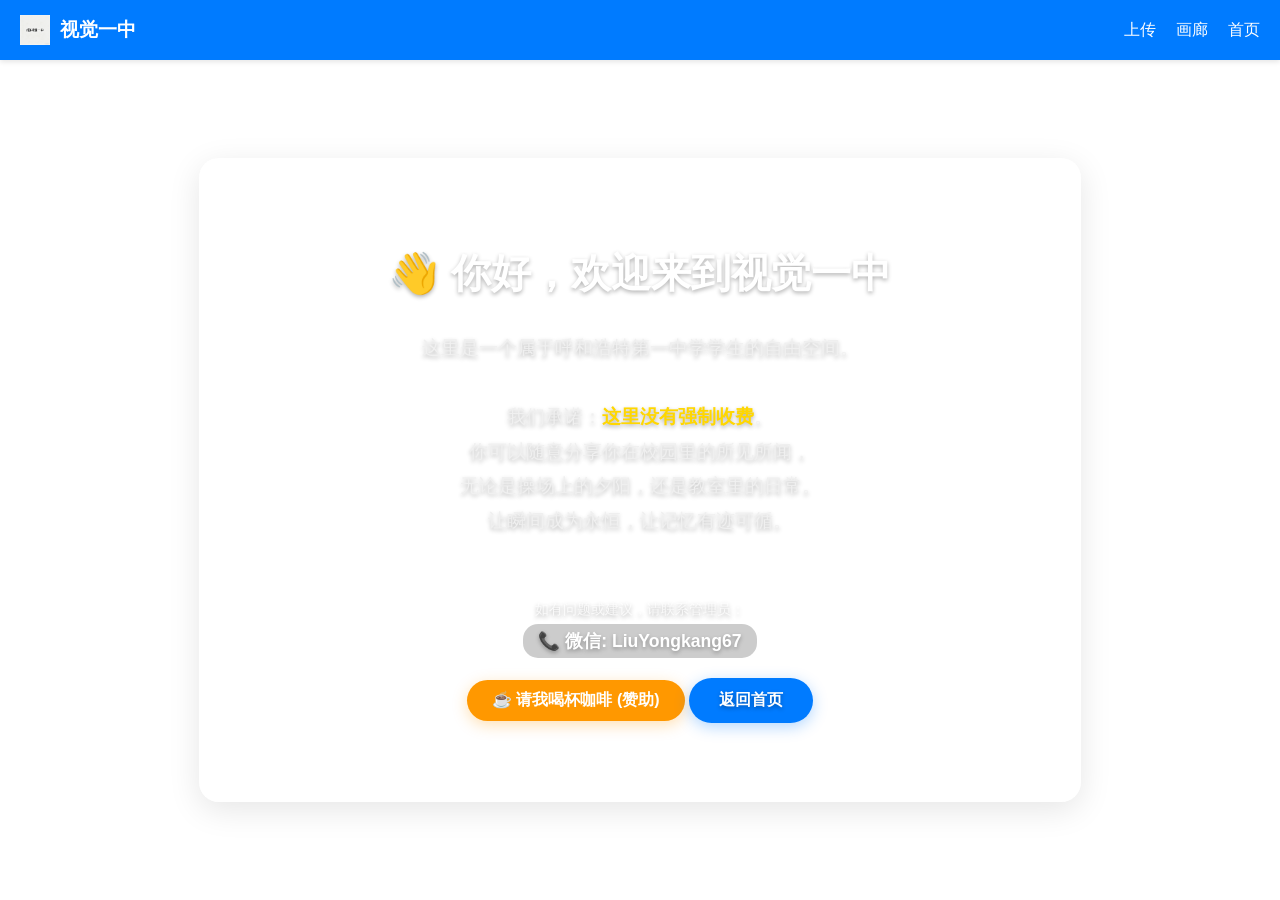
==== about.html @ a80841b8 "增加了赞助窗口" ====
<!DOCTYPE html>
<html lang="zh-CN">

<head>
    <meta charset="UTF-8">
    <meta name="viewport" content="width=device-width, initial-scale=1.0">
    <title>视觉一中—关于</title>
    <!-- 引入外部 CSS (复用 show.css 的基础样式) -->
    <link rel="stylesheet" href="./css/show.css">

    <style>
        /* 针对 About 页面的特定样式 */
        body {
            /* 设置指定背景图 */
            background-image: url('./images/background2.JPG');
            background-size: cover;
            background-position: center;
            background-attachment: fixed;
            margin: 0;
            padding: 0;
            min-height: 100vh;
            display: flex;
            flex-direction: column;
        }

        .about-container {
            flex: 1;
            display: flex;
            justify-content: center;
            align-items: center;
            padding: 20px;
        }

        .about-card {
            background: rgba(255, 255, 255, 0.25);
            backdrop-filter: blur(15px);
            -webkit-backdrop-filter: blur(15px);
            border-radius: 20px;
            border: 1px solid rgba(255, 255, 255, 0.4);
            padding: 60px 40px;
            max-width: 800px;
            width: 100%;
            text-align: center;
            box-shadow: 0 8px 32px rgba(0, 0, 0, 0.1);
            color: #fff;
            text-shadow: 0 2px 4px rgba(0, 0, 0, 0.3);
        }

        .about-title {
            font-size: 2.5rem;
            margin-bottom: 30px;
            font-weight: bold;
        }

        .about-text {
            font-size: 1.2rem;
            line-height: 1.8;
            margin-bottom: 40px;
            color: #f0f0f0;
        }

        .highlight {
            color: #ffd700;
            /* 金色高亮关键信息 */
            font-weight: bold;
        }

        /* 【新增】联系方式样式 */
        .contact-section {
            margin-top: 30px;
            padding-top: 20px;
            border-top: 1px solid rgba(255, 255, 255, 0.3);
        }

        .contact-label {
            font-size: 0.9rem;
            color: rgba(255, 255, 255, 0.8);
            margin-bottom: 5px;
        }

        .wechat-id {
            font-size: 1.1rem;
            font-weight: bold;
            color: #fff;
            background: rgba(0, 0, 0, 0.2);
            padding: 5px 15px;
            border-radius: 15px;
            display: inline-block;
            cursor: pointer;
            transition: background 0.3s;
        }

        .wechat-id:hover {
            background: rgba(0, 0, 0, 0.4);
        }

        .btn-home {
            display: inline-block;
            background-color: var(--primary-color);
            color: white;
            padding: 12px 30px;
            border-radius: 30px;
            text-decoration: none;
            font-weight: bold;
            transition: all 0.3s ease;
            box-shadow: 0 4px 15px rgba(0, 123, 255, 0.3);
            margin-top: 20px;
            /* 增加一点间距 */
        }

        .btn-home:hover {
            background-color: var(--primary-hover);
            transform: translateY(-2px);
            box-shadow: 0 6px 20px rgba(0, 123, 255, 0.4);
        }
                .btn-sponsor {
            display: inline-block;
            background-color: #ff9800; /* 橙色，区别于首页按钮 */
            color: white;
            padding: 10px 25px;
            border-radius: 30px;
            border: none;
            font-size: 1rem;
            font-weight: bold;
            cursor: pointer;
            transition: all 0.3s ease;
            box-shadow: 0 4px 15px rgba(255, 152, 0, 0.3);
            margin-top: 15px;
            margin-bottom: 20px; /* 与返回首页按钮保持间距 */
        }

        .btn-sponsor:hover {
            background-color: #e68900;
            transform: translateY(-2px);
            box-shadow: 0 6px 20px rgba(255, 152, 0, 0.4);
        }

        /* 【修改】模态框样式 */
        .modal-overlay {
            display: none; /* 默认隐藏 */
            position: fixed; /* 关键：固定定位 */
            z-index: 9999; /* 提高层级，确保在所有元素之上 */
            left: 0;
            top: 0;
            width: 100%;
            height: 100%;
            overflow: auto;
            background-color: rgba(0, 0, 0, 0.6); /* 黑色半透明背景 */
            backdrop-filter: blur(5px); /* 背景模糊效果 */
            justify-content: center;
            align-items: center;
            opacity: 0;
            transition: opacity 0.3s ease;
        }

        .modal-overlay.show {
            display: flex;
            opacity: 1;
        }

        .modal-content {
            background: rgba(255, 255, 255, 0.95);
            color: #333;
            padding: 30px;
            border-radius: 15px;
            width: 90%;
            max-width: 400px;
            text-align: center;
            position: relative;
            box-shadow: 0 10px 30px rgba(0, 0, 0, 0.2);
            transform: scale(0.9);
            transition: transform 0.3s ease;
            /* 添加以下属性，防止被父级裁剪 */
            transform-origin: center center;
        }
        .qr-code-container {
            margin: 20px 0;
            padding: 10px;
            background: #fff;
            border: 1px solid #eee;
            border-radius: 10px;
            display: inline-block;
            /* 增加最大宽度限制 */
            max-width: 100%;
        }

        .qr-code-img {
            width: 100%; /* 改为 100%，自适应容器 */
            height: auto; /* 保持宽高比 */
            object-fit: contain; /* 确保图片完整显示 */
            display: block;
        }

        /* 移动端适配 */
        @media (max-width: 768px) {
            .about-card {
                padding: 40px 20px;
            }

            .about-title {
                font-size: 1.8rem;
            }

            .about-text {
                font-size: 1rem;
            }
        }
    </style>
</head>

<body>

    <!-- 统一顶部导航 -->
    <header>
        <div class="logo">
            <img src="./images/Logo.png" alt="Logo">
            <span>视觉一中</span>
        </div>
        <nav>
            <ul>
                <li><a href="./upload.html">上传</a></li>
                <li><a href="./shows.html">画廊</a></li>
                <li><a href="./index.html">首页</a></li>
            </ul>
        </nav>
    </header>

    <!-- 主内容区 -->
    <div class="about-container">
        <div class="about-card">
            <h1 class="about-title">👋 你好，欢迎来到视觉一中</h1>

            <p class="about-text">
                这里是一个属于呼和浩特第一中学学生的自由空间。<br><br>
                我们承诺：<span class="highlight">这里没有强制收费</span>。<br>
                你可以随意分享你在校园里的所见所闻，<br>
                无论是操场上的夕阳，还是教室里的日常。<br>
                让瞬间成为永恒，让记忆有迹可循。
            </p>

            <!-- 【新增】联系方式区域 -->
            <div class="contact-section">
                <div class="contact-label">如有问题或建议，请联系管理员：</div>
                <!-- 请在这里替换为你真实的微信号 -->
                <div class="wechat-id" onclick="copyWeChat()" title="点击复制微信号">
                    📞 微信: LiuYongkang67
                </div>
            </div>
            <!-- 在 .about-card 内部，btn-home 之前添加 -->
            <button class="btn-sponsor" onclick="openSponsorModal()">☕ 请我喝杯咖啡 (赞助)</button>

            <a href="./index.html" class="btn-home">返回首页</a>
        </div>
        <div id="sponsorModal" class="modal-overlay" onclick="closeSponsorModal(event)">
            <div class="modal-content" onclick="event.stopPropagation()">
                <span class="close-btn" onclick="closeSponsorModal()">&times;</span>
                <h2>感谢您的支持！</h2>
                <p>您的赞助将用于维持服务器运行及网站开发。</p>
        
                <div class="qr-code-container">
                    <img src="./images/qrcode.jpg" alt="收款码" class="qr-code-img">
                </div>
        
                <p class="scan-tip">长按识别二维码或截图保存</p>
            </div>
        </div>

    <script>
        // 【新增】点击复制微信号功能
        function copyWeChat() {
            // 请在这里替换为你真实的微信号
            const wechatId = "LiuYongkang3567";

            navigator.clipboard.writeText(wechatId).then(() => {
                alert("微信号已复制：" + wechatId);
            }).catch(err => {
                console.error('复制失败', err);
                alert("复制失败，请手动记录：" + wechatId);
            });
        }

        function openSponsorModal() {
            const modal = document.getElementById('sponsorModal');
            modal.style.display = 'flex';
            // 强制重绘以触发 transition
            setTimeout(() => {
                modal.classList.add('show');
            }, 10);
        }

        function closeSponsorModal(event) {
            // 如果传入了 event 且点击的是遮罩层本身，或者没有传入 event (点击关闭按钮)
            if (!event || event.target.id === 'sponsorModal') {
                const modal = document.getElementById('sponsorModal');
                modal.classList.remove('show');

                // 等待动画结束后隐藏 display
                setTimeout(() => {
                    modal.style.display = 'none';
                }, 300);
            }
        }
    </script>

</body>

</html>
---- css/show.css ----
/* shows.css */
:root {
    --primary-color: #007bff;
    --primary-hover: #0056b3;
    --bg-color: #f5f5f5;
    --card-bg: rgba(255, 255, 255, 0.35);
    /* 半透明白色 */
    --text-color: #333;
    --header-height: 60px;
}

body {
    font-family: 'Microsoft YaHei', sans-serif;
    background-image: url('../images/background1.JPG');
    background-size: cover;
    background-position: center;
    background-attachment: fixed;
    margin: 0;
    padding: 0;
    color: var(--text-color);
    min-height: 100vh;
    display: flex;
    flex-direction: column;
}

/* 复用 index.html 的 Header 样式 */
header {
    background-color: var(--primary-color);
    color: white;
    padding: 0 20px;
    height: var(--header-height);
    display: flex;
    align-items: center;
    justify-content: space-between;
    box-shadow: 0 2px 5px rgba(0, 0, 0, 0.1);
    position: sticky;
    top: 0;
    z-index: 1000;
}

.logo {
    font-size: 1.2rem;
    font-weight: bold;
    display: flex;
    align-items: center;
}

.logo img {
    height: 30px;
    margin-right: 10px;
}

nav ul {
    list-style: none;
    display: flex;
    gap: 20px;
    margin: 0;
    padding: 0;
}

nav a {
    color: white;
    text-decoration: none;
    font-size: 1rem;
    transition: opacity 0.3s;
    cursor: pointer;
}

nav a:hover {
    opacity: 0.8;
}

/* 主内容区域 */
.main-container {
    max-width: 1200px;
    margin: 0 auto;
    padding: 40px 20px;
    flex: 1;
    width: 100%;
}

.page-title-section {
    text-align: center;
    margin-bottom: 40px;
    /* 给标题也加一点毛玻璃背景，防止背景图太花导致文字看不清 */
    background: rgba(255, 255, 255, 0.6);
    backdrop-filter: blur(5px);
    padding: 20px;
    border-radius: 12px;
    display: inline-block;
    width: 100%;
    box-sizing: border-box;
}

.page-title {
    font-size: 2rem;
    color: #2c3e50;
    margin-bottom: 10px;
    text-shadow: 0 2px 4px rgba(255, 255, 255, 0.5);
    /* 文字阴影增强可读性 */
}

.page-subtitle {
    color: #555;
    font-size: 1rem;
}

.controls {
    margin-bottom: 30px;
    text-align: center;
}

.btn-refresh {
    background-color: var(--primary-color);
    color: white;
    border: none;
    padding: 10px 25px;
    border-radius: 6px;
    cursor: pointer;
    font-size: 1rem;
    transition: background 0.3s, transform 0.2s;
    box-shadow: 0 2px 5px rgba(0, 0, 0, 0.1);
}

.btn-refresh:hover {
    background-color: var(--primary-hover);
    transform: translateY(-2px);
}

.btn-refresh:disabled {
    background-color: #ccc;
    cursor: not-allowed;
    transform: none;
}

/* 图片网格布局 */
.gallery-grid {
    display: grid;
    grid-template-columns: repeat(auto-fill, minmax(200px, 1fr));
    gap: 20px;
    width: 100%;
}

/* 【核心修改】图片卡片样式 - 毛玻璃效果 */
.image-card {
    /* 半透明背景 */
    background: var(--card-bg);
    /* 关键：背景模糊 */
    backdrop-filter: blur(12px);
    -webkit-backdrop-filter: blur(12px);
    /* Safari 支持 */

    border-radius: 16px;
    overflow: hidden;
    /* 柔和的白色边框，增强玻璃质感 */
    border: 1px solid rgba(255, 255, 255, 0.6);
    /* 更自然的阴影 */
    box-shadow: 0 8px 32px rgba(0, 0, 0, 0.1);

    transition: all 0.3s ease;
    display: flex;
    flex-direction: column;
}

.image-card:hover {
    transform: translateY(-8px);
    /* 悬停时背景更不透明一点，突出内容 */
    background: rgba(255, 255, 255, 0.95);
    box-shadow: 0 12px 40px rgba(0, 0, 0, 0.15);
    border-color: rgba(255, 255, 255, 0.9);
}

.img-wrapper {
    width: 100%;
    padding-top: 75%;
    /* 4:3 比例 */
    position: relative;
    background-color: rgba(0, 0, 0, 0.05);
    /* 加载前的占位色 */
}

.img-wrapper img {
    position: absolute;
    top: 0;
    left: 0;
    width: 100%;
    height: 100%;
    object-fit: cover;
    cursor: zoom-in;
    transition: opacity 0.3s;
}

.file-info {
    padding: 15px;
    /* 移除之前的白色背景和边框，让它成为卡片的一部分 */
    background: transparent;
    border-top: 1px solid rgba(0, 0, 0, 0.05);
    /* 极淡的分隔线 */
}

.file-name {
    font-size: 1rem;
    font-weight: 600;
    color: #2c3e50;
    /* 深色文字 */
    margin-bottom: 5px;
    word-break: break-all;
    display: -webkit-box;
    -webkit-line-clamp: 2;
    -webkit-box-orient: vertical;
    overflow: hidden;
    text-overflow: ellipsis;
}

.file-author {
    font-size: 0.85rem;
    color: #666;
    /* 稍深一点的灰色，确保在玻璃背景上可见 */
    display: flex;
    justify-content: space-between;
    align-items: center;
}

.like-btn {
    transition: transform 0.2s ease;
    display: inline-flex;
    align-items: center;
    gap: 4px;
    cursor: pointer;
    padding: 4px 8px;
    border-radius: 20px;
    background: rgba(0, 0, 0, 0.03);
}

.like-btn:hover {
    transform: scale(1.1);
    color: #e74c3c;
    background: rgba(231, 76, 60, 0.1);
}

.like-btn:active {
    transform: scale(0.95);
}

.loading-tip {
    text-align: center;
    color: #fff;
    /* 在深色背景图上用白色文字，或者加文字阴影 */
    text-shadow: 0 2px 4px rgba(0, 0, 0, 0.5);
    margin-top: 50px;
    font-size: 1.1rem;
    background: rgba(0, 0, 0, 0.3);
    padding: 10px 20px;
    border-radius: 20px;
    display: inline-block;
    margin-left: auto;
    margin-right: auto;
    display: block;
    width: fit-content;
}

.error-tip {
    text-align: center;
    color: #fff;
    background: rgba(231, 76, 60, 0.9);
    margin-top: 20px;
    padding: 20px;
    border-radius: 8px;
    max-width: 600px;
    margin-left: auto;
    margin-right: auto;
    backdrop-filter: blur(5px);
}

/* 响应式调整 */
@media (max-width: 768px) {
    .gallery-grid {
        grid-template-columns: repeat(auto-fill, minmax(150px, 1fr));
        gap: 15px;
    }

    .page-title {
        font-size: 1.5rem;
    }

    .main-container {
        padding: 20px 10px;
    }
}

.video-cover-wrapper {
    position: relative;
    width: 100%;
    padding-top: 75%; /* 保持 4:3 比例，与图片一致 */
    background-color: #222; /* 深色背景 */
    overflow: hidden;
}

/* 确保播放图标居中 */
.video-cover-wrapper img {
    position: absolute;
    top: 50%;
    left: 50%;
    transform: translate(-50%, -50%);
    /* 移除 object-fit，因为这是绝对定位的图标 */
}

/* 确保点赞按钮在视频卡片上也能正常点击 */
.like-btn {
    z-index: 10; /* 确保在最上层 */
    position: relative;
}
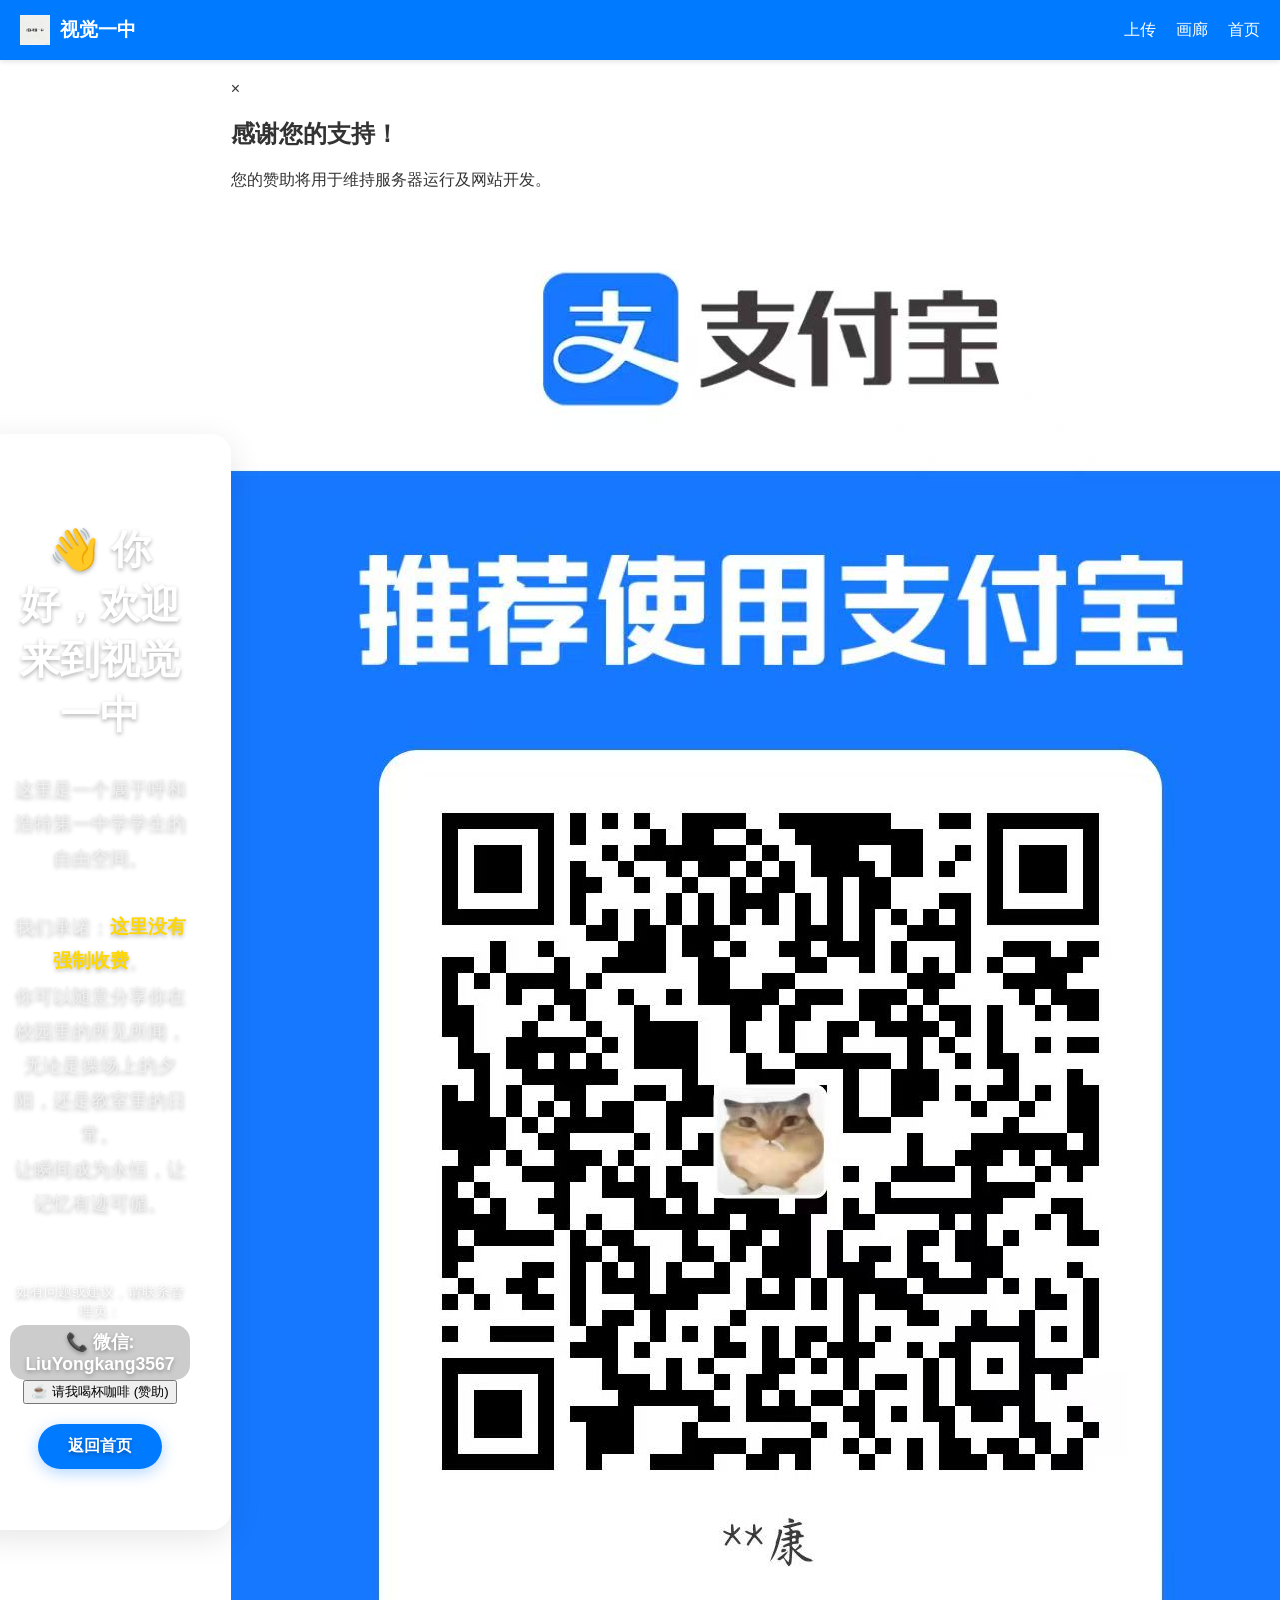
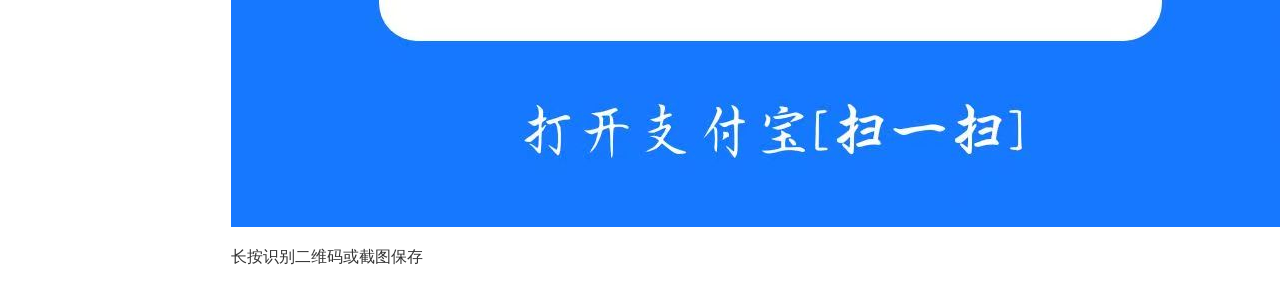
==== commit 9f307844: "增加了赞助窗口" ====
--- a/about.html
+++ b/about.html
@@ -113,7 +113,22 @@
             transform: translateY(-2px);
             box-shadow: 0 6px 20px rgba(0, 123, 255, 0.4);
         }
-                .btn-sponsor {
+
+        /* 移动端适配 */
+        @media (max-width: 768px) {
+            .about-card {
+                padding: 40px 20px;
+            }
+
+            .about-title {
+                font-size: 1.8rem;
+            }
+
+            .about-text {
+                font-size: 1rem;
+            }
+                    /* 【新增】赞助按钮样式 */
+        .btn-sponsor {
             display: inline-block;
             background-color: #ff9800; /* 橙色，区别于首页按钮 */
             color: white;
@@ -135,11 +150,11 @@
             box-shadow: 0 6px 20px rgba(255, 152, 0, 0.4);
         }
 
-        /* 【修改】模态框样式 */
+        /* 【新增】模态框样式 */
         .modal-overlay {
             display: none; /* 默认隐藏 */
-            position: fixed; /* 关键：固定定位 */
-            z-index: 9999; /* 提高层级，确保在所有元素之上 */
+            position: fixed;
+            z-index: 1000;
             left: 0;
             top: 0;
             width: 100%;
@@ -170,9 +185,32 @@
             box-shadow: 0 10px 30px rgba(0, 0, 0, 0.2);
             transform: scale(0.9);
             transition: transform 0.3s ease;
-            /* 添加以下属性，防止被父级裁剪 */
-            transform-origin: center center;
-        }
+        }
+
+        .modal-overlay.show .modal-content {
+            transform: scale(1);
+        }
+
+        .modal-content h2 {
+            margin-top: 0;
+            color: #ff9800;
+        }
+
+        .close-btn {
+            position: absolute;
+            top: 10px;
+            right: 15px;
+            color: #aaa;
+            font-size: 28px;
+            font-weight: bold;
+            cursor: pointer;
+            transition: color 0.2s;
+        }
+
+        .close-btn:hover {
+            color: #000;
+        }
+
         .qr-code-container {
             margin: 20px 0;
             padding: 10px;
@@ -180,30 +218,20 @@
             border: 1px solid #eee;
             border-radius: 10px;
             display: inline-block;
-            /* 增加最大宽度限制 */
-            max-width: 100%;
         }
 
         .qr-code-img {
-            width: 100%; /* 改为 100%，自适应容器 */
-            height: auto; /* 保持宽高比 */
-            object-fit: contain; /* 确保图片完整显示 */
+            width: 200px;
+            height: 200px;
+            object-fit: contain;
             display: block;
         }
 
-        /* 移动端适配 */
-        @media (max-width: 768px) {
-            .about-card {
-                padding: 40px 20px;
-            }
-
-            .about-title {
-                font-size: 1.8rem;
-            }
-
-            .about-text {
-                font-size: 1rem;
-            }
+        .scan-tip {
+            font-size: 0.9rem;
+            color: #666;
+            margin-bottom: 0;
+        }
         }
     </style>
 </head>
@@ -243,7 +271,7 @@
                 <div class="contact-label">如有问题或建议，请联系管理员：</div>
                 <!-- 请在这里替换为你真实的微信号 -->
                 <div class="wechat-id" onclick="copyWeChat()" title="点击复制微信号">
-                    📞 微信: LiuYongkang67
+                    📞 微信: LiuYongkang3567
                 </div>
             </div>
             <!-- 在 .about-card 内部，btn-home 之前添加 -->
@@ -251,12 +279,14 @@
 
             <a href="./index.html" class="btn-home">返回首页</a>
         </div>
+
         <div id="sponsorModal" class="modal-overlay" onclick="closeSponsorModal(event)">
             <div class="modal-content" onclick="event.stopPropagation()">
                 <span class="close-btn" onclick="closeSponsorModal()">&times;</span>
                 <h2>感谢您的支持！</h2>
                 <p>您的赞助将用于维持服务器运行及网站开发。</p>
         
+                <!-- 请替换为您的真实收款码图片路径 -->
                 <div class="qr-code-container">
                     <img src="./images/qrcode.jpg" alt="收款码" class="qr-code-img">
                 </div>
@@ -264,6 +294,7 @@
                 <p class="scan-tip">长按识别二维码或截图保存</p>
             </div>
         </div>
+    </div>
 
     <script>
         // 【新增】点击复制微信号功能
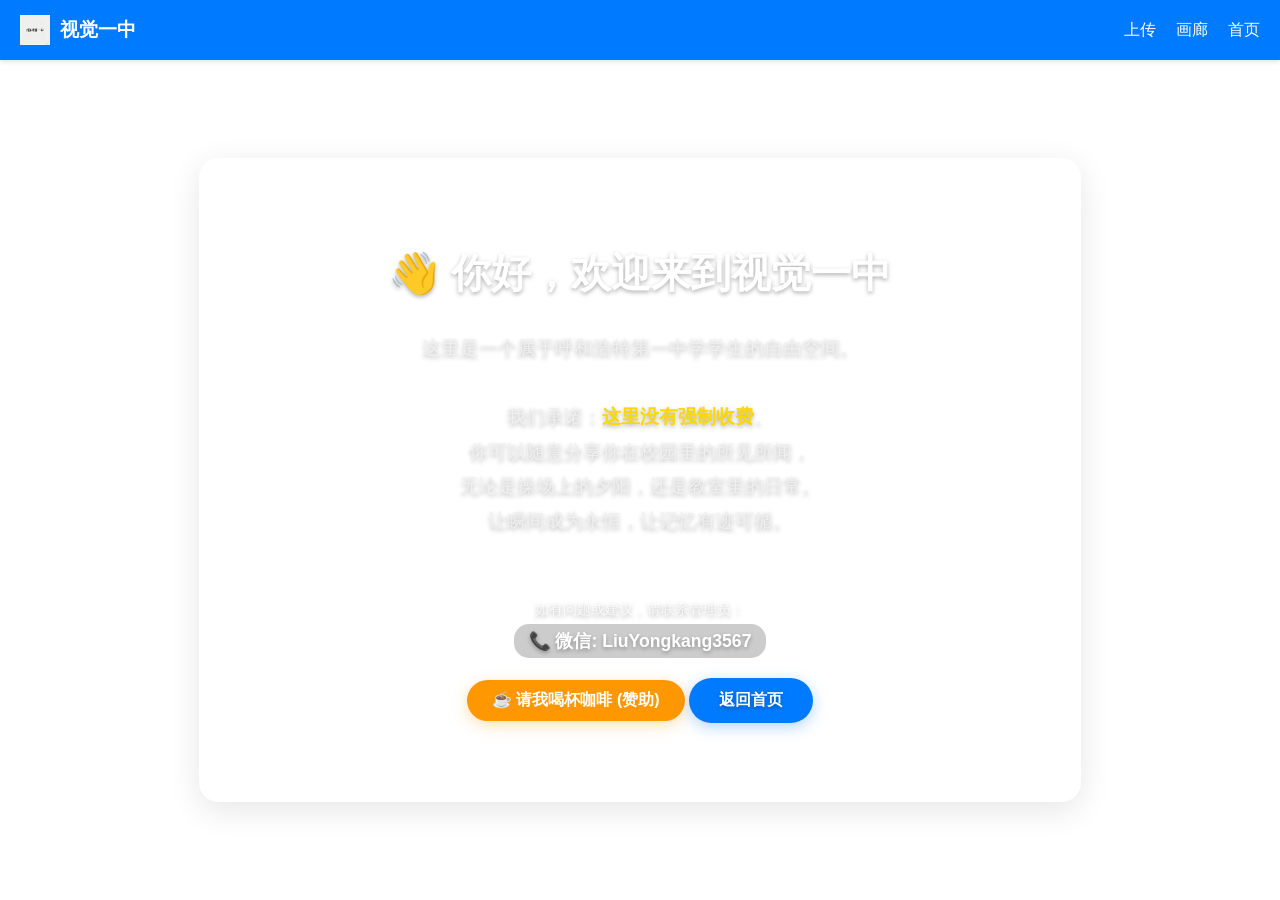
==== commit 3773fc31: "优化了STS凭证的获取逻辑，避免重复请求" ====
--- a/about.html
+++ b/about.html
@@ -113,22 +113,7 @@
             transform: translateY(-2px);
             box-shadow: 0 6px 20px rgba(0, 123, 255, 0.4);
         }
-
-        /* 移动端适配 */
-        @media (max-width: 768px) {
-            .about-card {
-                padding: 40px 20px;
-            }
-
-            .about-title {
-                font-size: 1.8rem;
-            }
-
-            .about-text {
-                font-size: 1rem;
-            }
-                    /* 【新增】赞助按钮样式 */
-        .btn-sponsor {
+                .btn-sponsor {
             display: inline-block;
             background-color: #ff9800; /* 橙色，区别于首页按钮 */
             color: white;
@@ -150,11 +135,11 @@
             box-shadow: 0 6px 20px rgba(255, 152, 0, 0.4);
         }
 
-        /* 【新增】模态框样式 */
+        /* 【修改】模态框样式 */
         .modal-overlay {
             display: none; /* 默认隐藏 */
-            position: fixed;
-            z-index: 1000;
+            position: fixed; /* 关键：固定定位 */
+            z-index: 9999; /* 提高层级，确保在所有元素之上 */
             left: 0;
             top: 0;
             width: 100%;
@@ -185,32 +170,9 @@
             box-shadow: 0 10px 30px rgba(0, 0, 0, 0.2);
             transform: scale(0.9);
             transition: transform 0.3s ease;
-        }
-
-        .modal-overlay.show .modal-content {
-            transform: scale(1);
-        }
-
-        .modal-content h2 {
-            margin-top: 0;
-            color: #ff9800;
-        }
-
-        .close-btn {
-            position: absolute;
-            top: 10px;
-            right: 15px;
-            color: #aaa;
-            font-size: 28px;
-            font-weight: bold;
-            cursor: pointer;
-            transition: color 0.2s;
-        }
-
-        .close-btn:hover {
-            color: #000;
-        }
-
+            /* 添加以下属性，防止被父级裁剪 */
+            transform-origin: center center;
+        }
         .qr-code-container {
             margin: 20px 0;
             padding: 10px;
@@ -218,20 +180,30 @@
             border: 1px solid #eee;
             border-radius: 10px;
             display: inline-block;
+            /* 增加最大宽度限制 */
+            max-width: 100%;
         }
 
         .qr-code-img {
-            width: 200px;
-            height: 200px;
-            object-fit: contain;
+            width: 100%; /* 改为 100%，自适应容器 */
+            height: auto; /* 保持宽高比 */
+            object-fit: contain; /* 确保图片完整显示 */
             display: block;
         }
 
-        .scan-tip {
-            font-size: 0.9rem;
-            color: #666;
-            margin-bottom: 0;
-        }
+        /* 移动端适配 */
+        @media (max-width: 768px) {
+            .about-card {
+                padding: 40px 20px;
+            }
+
+            .about-title {
+                font-size: 1.8rem;
+            }
+
+            .about-text {
+                font-size: 1rem;
+            }
         }
     </style>
 </head>
@@ -279,14 +251,12 @@
 
             <a href="./index.html" class="btn-home">返回首页</a>
         </div>
-
         <div id="sponsorModal" class="modal-overlay" onclick="closeSponsorModal(event)">
             <div class="modal-content" onclick="event.stopPropagation()">
                 <span class="close-btn" onclick="closeSponsorModal()">&times;</span>
                 <h2>感谢您的支持！</h2>
                 <p>您的赞助将用于维持服务器运行及网站开发。</p>
         
-                <!-- 请替换为您的真实收款码图片路径 -->
                 <div class="qr-code-container">
                     <img src="./images/qrcode.jpg" alt="收款码" class="qr-code-img">
                 </div>
@@ -294,7 +264,6 @@
                 <p class="scan-tip">长按识别二维码或截图保存</p>
             </div>
         </div>
-    </div>
 
     <script>
         // 【新增】点击复制微信号功能
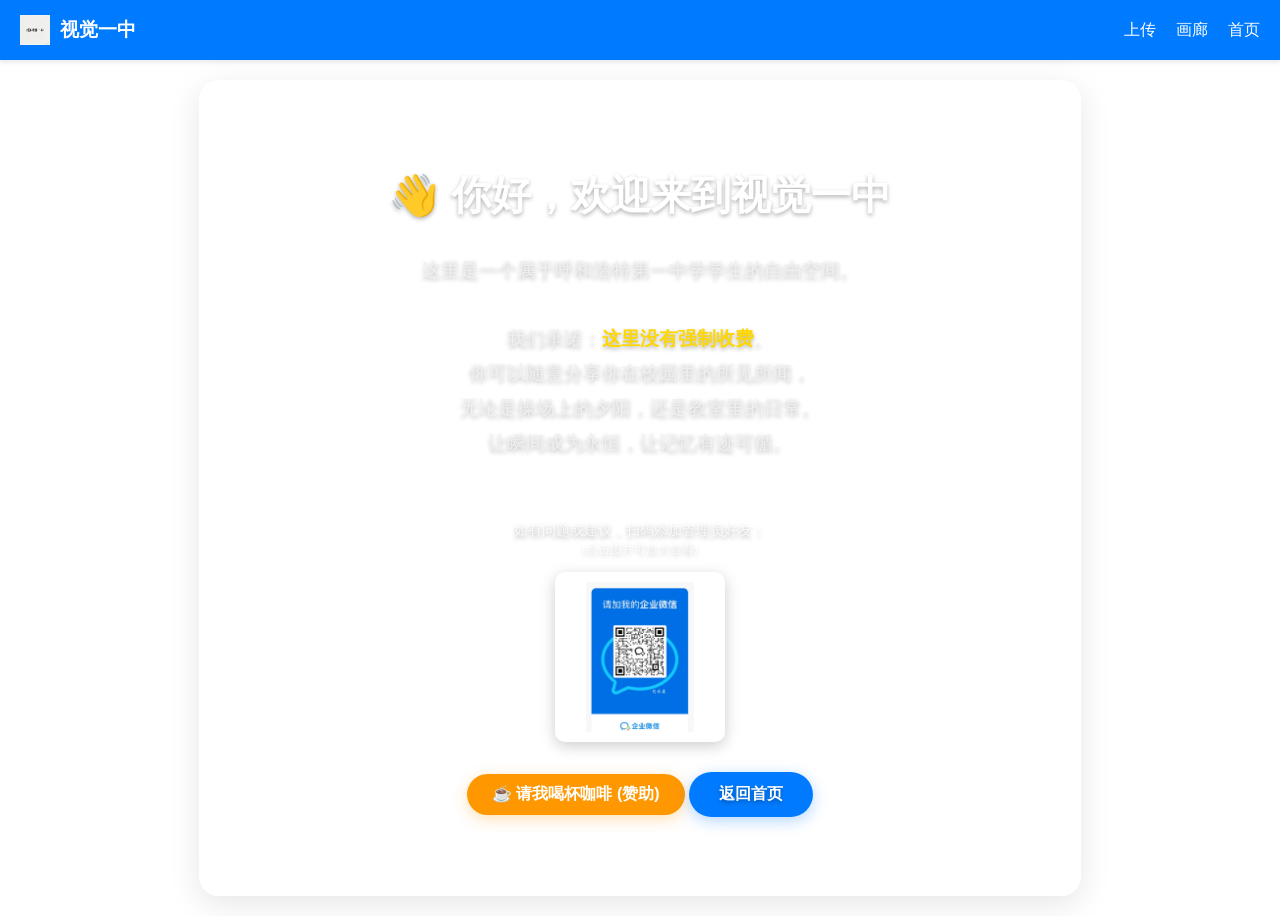
==== commit b9b3dcb1: "重设了about.html样式" ====
--- a/about.html
+++ b/about.html
@@ -65,33 +65,43 @@
             font-weight: bold;
         }
 
-        /* 【新增】联系方式样式 */
+        /* 【修改】联系方式样式 */
         .contact-section {
             margin-top: 30px;
             padding-top: 20px;
             border-top: 1px solid rgba(255, 255, 255, 0.3);
+            display: flex;
+            flex-direction: column;
+            align-items: center;
         }
 
         .contact-label {
             font-size: 0.9rem;
             color: rgba(255, 255, 255, 0.8);
-            margin-bottom: 5px;
-        }
-
-        .wechat-id {
-            font-size: 1.1rem;
-            font-weight: bold;
-            color: #fff;
-            background: rgba(0, 0, 0, 0.2);
-            padding: 5px 15px;
-            border-radius: 15px;
-            display: inline-block;
+            margin-bottom: 15px;
+        }
+
+        /* 新增：联系二维码容器样式 */
+        .contact-qr-container {
+            background: #fff;
+            padding: 10px;
+            border-radius: 10px;
+            box-shadow: 0 4px 15px rgba(0, 0, 0, 0.2);
+            transition: transform 0.3s ease;
             cursor: pointer;
-            transition: background 0.3s;
-        }
-
-        .wechat-id:hover {
-            background: rgba(0, 0, 0, 0.4);
+            /* 提示可点击 */
+        }
+
+        .contact-qr-container:hover {
+            transform: scale(1.05);
+        }
+
+        .contact-qr-img {
+            width: 150px;
+            /* 根据需要调整大小 */
+            height: 150px;
+            object-fit: contain;
+            display: block;
         }
 
         .btn-home {
@@ -104,8 +114,8 @@
             font-weight: bold;
             transition: all 0.3s ease;
             box-shadow: 0 4px 15px rgba(0, 123, 255, 0.3);
-            margin-top: 20px;
-            /* 增加一点间距 */
+            margin-top: 30px;
+            /* 增加间距，因为去掉了微信号按钮 */
         }
 
         .btn-home:hover {
@@ -113,9 +123,11 @@
             transform: translateY(-2px);
             box-shadow: 0 6px 20px rgba(0, 123, 255, 0.4);
         }
-                .btn-sponsor {
+
+        .btn-sponsor {
             display: inline-block;
-            background-color: #ff9800; /* 橙色，区别于首页按钮 */
+            background-color: #ff9800;
+            /* 橙色，区别于首页按钮 */
             color: white;
             padding: 10px 25px;
             border-radius: 30px;
@@ -126,7 +138,8 @@
             transition: all 0.3s ease;
             box-shadow: 0 4px 15px rgba(255, 152, 0, 0.3);
             margin-top: 15px;
-            margin-bottom: 20px; /* 与返回首页按钮保持间距 */
+            margin-bottom: 20px;
+            /* 与返回首页按钮保持间距 */
         }
 
         .btn-sponsor:hover {
@@ -135,18 +148,23 @@
             box-shadow: 0 6px 20px rgba(255, 152, 0, 0.4);
         }
 
-        /* 【修改】模态框样式 */
+        /* 【通用】模态框样式 */
         .modal-overlay {
-            display: none; /* 默认隐藏 */
-            position: fixed; /* 关键：固定定位 */
-            z-index: 9999; /* 提高层级，确保在所有元素之上 */
+            display: none;
+            /* 默认隐藏 */
+            position: fixed;
+            /* 关键：固定定位 */
+            z-index: 9999;
+            /* 提高层级，确保在所有元素之上 */
             left: 0;
             top: 0;
             width: 100%;
             height: 100%;
             overflow: auto;
-            background-color: rgba(0, 0, 0, 0.6); /* 黑色半透明背景 */
-            backdrop-filter: blur(5px); /* 背景模糊效果 */
+            background-color: rgba(0, 0, 0, 0.8);
+            /*黑色半透明背景稍微加深一点以便看清图片*/
+            backdrop-filter: blur(5px);
+            /* 背景模糊效果 */
             justify-content: center;
             align-items: center;
             opacity: 0;
@@ -173,6 +191,26 @@
             /* 添加以下属性，防止被父级裁剪 */
             transform-origin: center center;
         }
+
+        /* 专门用于放大查看二维码的模态框内容样式 */
+        .modal-qr-content {
+            background: transparent;
+            box-shadow: none;
+            max-width: 90%;
+            padding: 10px;
+        }
+
+        .modal-qr-img {
+            max-width: 100%;
+            max-height: 80vh;
+            width: auto;
+            height: auto;
+            border-radius: 10px;
+            box-shadow: 0 0 20px rgba(0, 0, 0, 0.5);
+            background: #fff;
+            padding: 10px;
+        }
+
         .qr-code-container {
             margin: 20px 0;
             padding: 10px;
@@ -185,10 +223,28 @@
         }
 
         .qr-code-img {
-            width: 100%; /* 改为 100%，自适应容器 */
-            height: auto; /* 保持宽高比 */
-            object-fit: contain; /* 确保图片完整显示 */
+            width: 100%;
+            /* 改为 100%，自适应容器 */
+            height: auto;
+            /* 保持宽高比 */
+            object-fit: contain;
+            /* 确保图片完整显示 */
             display: block;
+        }
+
+        .close-btn {
+            position: absolute;
+            top: 10px;
+            right: 15px;
+            font-size: 24px;
+            font-weight: bold;
+            color: #aaa;
+            cursor: pointer;
+            transition: color 0.3s;
+        }
+
+        .close-btn:hover {
+            color: #333;
         }
 
         /* 移动端适配 */
@@ -203,6 +259,11 @@
 
             .about-text {
                 font-size: 1rem;
+            }
+
+            .contact-qr-img {
+                width: 120px;
+                height: 120px;
             }
         }
     </style>
@@ -238,45 +299,70 @@
                 让瞬间成为永恒，让记忆有迹可循。
             </p>
 
-            <!-- 【新增】联系方式区域 -->
+            <!-- 【修改】联系方式区域：改为展示二维码，点击可放大 -->
             <div class="contact-section">
-                <div class="contact-label">如有问题或建议，请联系管理员：</div>
-                <!-- 请在这里替换为你真实的微信号 -->
-                <div class="wechat-id" onclick="copyWeChat()" title="点击复制微信号">
-                    📞 微信: LiuYongkang3567
+                <div class="contact-label">如有问题或建议，扫码添加管理员好友：<br><span
+                        style="font-size: 0.8em; opacity: 0.7;">(点击图片可放大查看)</span></div>
+                <!-- 请确保 ./images/friend_qr.png 是您添加的二维码图片路径 -->
+                <div class="contact-qr-container" onclick="openContactQrModal()">
+                    <img src="./images/friend_qr.png" alt="管理员微信二维码" class="contact-qr-img">
                 </div>
             </div>
-            <!-- 在 .about-card 内部，btn-home 之前添加 -->
+
             <button class="btn-sponsor" onclick="openSponsorModal()">☕ 请我喝杯咖啡 (赞助)</button>
 
             <a href="./index.html" class="btn-home">返回首页</a>
         </div>
+
+        <!-- 赞助模态框 -->
         <div id="sponsorModal" class="modal-overlay" onclick="closeSponsorModal(event)">
             <div class="modal-content" onclick="event.stopPropagation()">
                 <span class="close-btn" onclick="closeSponsorModal()">&times;</span>
                 <h2>感谢您的支持！</h2>
                 <p>您的赞助将用于维持服务器运行及网站开发。</p>
-        
+
                 <div class="qr-code-container">
                     <img src="./images/qrcode.jpg" alt="收款码" class="qr-code-img">
                 </div>
-        
+
                 <p class="scan-tip">长按识别二维码或截图保存</p>
             </div>
         </div>
 
+        <!-- 【新增】联系二维码放大模态框 -->
+        <div id="contactQrModal" class="modal-overlay" onclick="closeContactQrModal(event)">
+            <div class="modal-content modal-qr-content" onclick="event.stopPropagation()">
+                <span class="close-btn" style="color: #fff; text-shadow: 0 0 5px #000;"
+                    onclick="closeContactQrModal()">&times;</span>
+                <img src="./images/friend_qr.png" alt="管理员微信二维码大图" class="modal-qr-img">
+                <p style="color: #fff; margin-top: 10px; text-shadow: 0 0 5px #000;">长按识别二维码添加好友</p>
+            </div>
+        </div>
+    </div>
+
     <script>
-        // 【新增】点击复制微信号功能
-        function copyWeChat() {
-            // 请在这里替换为你真实的微信号
-            const wechatId = "LiuYongkang3567";
-
-            navigator.clipboard.writeText(wechatId).then(() => {
-                alert("微信号已复制：" + wechatId);
-            }).catch(err => {
-                console.error('复制失败', err);
-                alert("复制失败，请手动记录：" + wechatId);
-            });
+        // 【新增】打开联系二维码模态框
+        function openContactQrModal() {
+            const modal = document.getElementById('contactQrModal');
+            modal.style.display = 'flex';
+            // 强制重绘以触发 transition
+            setTimeout(() => {
+                modal.classList.add('show');
+            }, 10);
+        }
+
+        // 【新增】关闭联系二维码模态框
+        function closeContactQrModal(event) {
+            // 如果传入了 event 且点击的是遮罩层本身，或者没有传入 event (点击关闭按钮)
+            if (!event || event.target.id === 'contactQrModal') {
+                const modal = document.getElementById('contactQrModal');
+                modal.classList.remove('show');
+
+                // 等待动画结束后隐藏 display
+                setTimeout(() => {
+                    modal.style.display = 'none';
+                }, 300);
+            }
         }
 
         function openSponsorModal() {
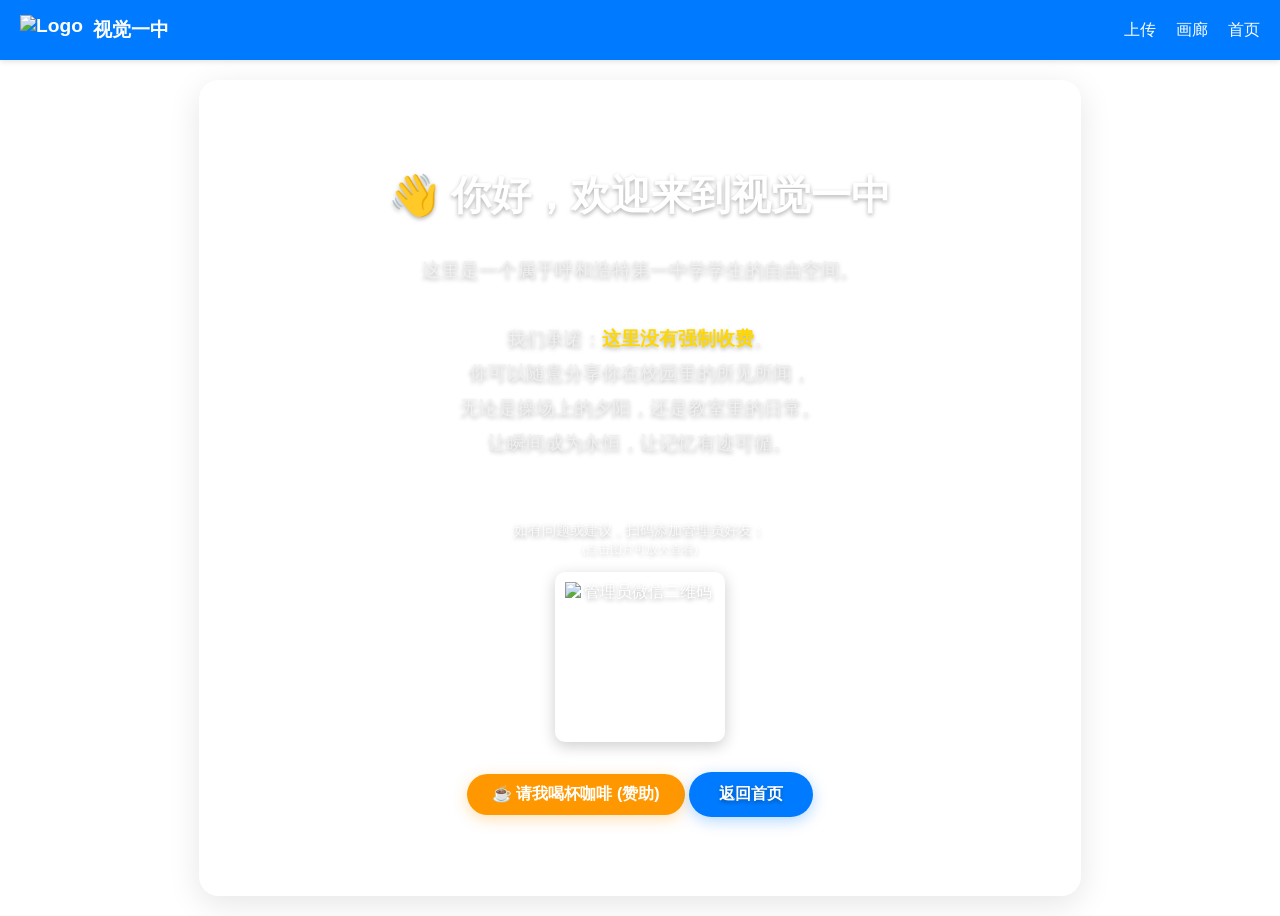
==== commit 406d4702: "加快了上传速度和背景加载时间" ====
--- a/about.html
+++ b/about.html
@@ -12,7 +12,7 @@
         /* 针对 About 页面的特定样式 */
         body {
             /* 设置指定背景图 */
-            background-image: url('./images/background2.JPG');
+            background-image: url('https://video--online.oss-cn-beijing.aliyuncs.com/webres/background2.JPG');
             background-size: cover;
             background-position: center;
             background-attachment: fixed;
@@ -274,7 +274,7 @@
     <!-- 统一顶部导航 -->
     <header>
         <div class="logo">
-            <img src="./images/Logo.png" alt="Logo">
+            <img src="https://video--online.oss-cn-beijing.aliyuncs.com/webres/Logo.png" alt="Logo">
             <span>视觉一中</span>
         </div>
         <nav>
@@ -305,7 +305,7 @@
                         style="font-size: 0.8em; opacity: 0.7;">(点击图片可放大查看)</span></div>
                 <!-- 请确保 ./images/friend_qr.png 是您添加的二维码图片路径 -->
                 <div class="contact-qr-container" onclick="openContactQrModal()">
-                    <img src="./images/friend_qr.png" alt="管理员微信二维码" class="contact-qr-img">
+                    <img src="https://video--online.oss-cn-beijing.aliyuncs.com/webres/%E5%BE%AE%E4%BF%A1%E5%9B%BE%E7%89%87_20260425120948_151_19.jpg" alt="管理员微信二维码" class="contact-qr-img">
                 </div>
             </div>
 
@@ -322,7 +322,7 @@
                 <p>您的赞助将用于维持服务器运行及网站开发。</p>
 
                 <div class="qr-code-container">
-                    <img src="./images/qrcode.jpg" alt="收款码" class="qr-code-img">
+                    <img src="https://video--online.oss-cn-beijing.aliyuncs.com/webres/qrcode.jpg" alt="收款码" class="qr-code-img">
                 </div>
 
                 <p class="scan-tip">长按识别二维码或截图保存</p>
@@ -334,7 +334,7 @@
             <div class="modal-content modal-qr-content" onclick="event.stopPropagation()">
                 <span class="close-btn" style="color: #fff; text-shadow: 0 0 5px #000;"
                     onclick="closeContactQrModal()">&times;</span>
-                <img src="./images/friend_qr.png" alt="管理员微信二维码大图" class="modal-qr-img">
+                <img src="https://video--online.oss-cn-beijing.aliyuncs.com/webres/%E5%BE%AE%E4%BF%A1%E5%9B%BE%E7%89%87_20260425120948_151_19.jpg" alt="管理员微信二维码大图" class="modal-qr-img">
                 <p style="color: #fff; margin-top: 10px; text-shadow: 0 0 5px #000;">长按识别二维码添加好友</p>
             </div>
         </div>
--- a/css/show.css
+++ b/css/show.css
@@ -11,7 +11,7 @@
 
 body {
     font-family: 'Microsoft YaHei', sans-serif;
-    background-image: url('../images/background1.JPG');
+    background-image: url('https://video--online.oss-cn-beijing.aliyuncs.com/webres/background1.JPG');
     background-size: cover;
     background-position: center;
     background-attachment: fixed;
@@ -242,35 +242,7 @@
     transform: scale(0.95);
 }
 
-.loading-tip {
-    text-align: center;
-    color: #fff;
-    /* 在深色背景图上用白色文字，或者加文字阴影 */
-    text-shadow: 0 2px 4px rgba(0, 0, 0, 0.5);
-    margin-top: 50px;
-    font-size: 1.1rem;
-    background: rgba(0, 0, 0, 0.3);
-    padding: 10px 20px;
-    border-radius: 20px;
-    display: inline-block;
-    margin-left: auto;
-    margin-right: auto;
-    display: block;
-    width: fit-content;
-}
-
-.error-tip {
-    text-align: center;
-    color: #fff;
-    background: rgba(231, 76, 60, 0.9);
-    margin-top: 20px;
-    padding: 20px;
-    border-radius: 8px;
-    max-width: 600px;
-    margin-left: auto;
-    margin-right: auto;
-    backdrop-filter: blur(5px);
-}
+
 
 /* 响应式调整 */
 @media (max-width: 768px) {
@@ -309,4 +281,347 @@
 .like-btn {
     z-index: 10; /* 确保在最上层 */
     position: relative;
+}
+
+/* --- 卡片右下角菜单样式 --- */
+.card-menu-container {
+    position: absolute;
+    top: 10px;
+    right: 10px;
+    z-index: 10;
+}
+
+.card-menu-btn {
+    background: rgba(0, 0, 0, 0.5);
+    color: white;
+    border: none;
+    border-radius: 50%;
+    width: 30px;
+    height: 30px;
+    font-size: 1.2rem;
+    line-height: 1;
+    cursor: pointer;
+    display: flex;
+    align-items: center;
+    justify-content: center;
+    transition: background 0.2s;
+}
+
+.card-menu-btn:hover {
+    background: rgba(0, 0, 0, 0.8);
+}
+
+.card-dropdown-menu {
+    display: none;
+    position: absolute;
+    right: 0;
+    top: 35px;
+    background: white;
+    border-radius: 6px;
+    box-shadow: 0 4px 12px rgba(0, 0, 0, 0.15);
+    min-width: 100px;
+    overflow: hidden;
+    z-index: 20;
+}
+
+.card-dropdown-menu.show {
+    display: block;
+    animation: fadeIn 0.2s ease-out;
+}
+
+.menu-item {
+    padding: 10px 15px;
+    font-size: 0.9rem;
+    cursor: pointer;
+    color: #333;
+    transition: background 0.2s;
+}
+
+.menu-item:hover {
+    background-color: #f5f5f5;
+}
+
+.delete-item {
+    color: #dc3545;
+}
+
+.delete-item:hover {
+    background-color: #fff0f0;
+}
+
+@keyframes fadeIn {
+    from {
+        opacity: 0;
+        transform: translateY(-5px);
+    }
+
+    to {
+        opacity: 1;
+        transform: translateY(0);
+    }
+}
+
+/* --- 删除密码弹窗样式 --- */
+.delete-modal-overlay {
+    position: fixed;
+    top: 0;
+    left: 0;
+    width: 100%;
+    height: 100%;
+    background: rgba(0, 0, 0, 0.5);
+    backdrop-filter: blur(4px);
+    display: flex;
+    justify-content: center;
+    align-items: center;
+    z-index: 2000;
+}
+
+.delete-modal {
+    background: white;
+    padding: 25px;
+    border-radius: 12px;
+    width: 90%;
+    max-width: 350px;
+    text-align: center;
+    box-shadow: 0 10px 25px rgba(0, 0, 0, 0.2);
+}
+
+.delete-modal h3 {
+    margin-top: 0;
+    color: #333;
+}
+
+.delete-modal p {
+    color: #666;
+    font-size: 0.9rem;
+    margin-bottom: 15px;
+}
+
+.delete-modal input {
+    width: 100%;
+    padding: 10px;
+    border: 1px solid #ddd;
+    border-radius: 6px;
+    margin-bottom: 15px;
+    box-sizing: border-box;
+    font-size: 1rem;
+}
+
+.delete-modal input:focus {
+    border-color: #007bff;
+    outline: none;
+}
+
+.delete-modal-actions {
+    display: flex;
+    gap: 10px;
+    justify-content: center;
+}
+
+.delete-modal-actions button {
+    padding: 8px 20px;
+    border: none;
+    border-radius: 6px;
+    cursor: pointer;
+    font-size: 0.9rem;
+    transition: all 0.2s;
+}
+
+.btn-cancel {
+    background: #f1f1f1;
+    color: #333;
+}
+
+.btn-cancel:hover {
+    background: #e0e0e0;
+}
+
+.btn-confirm {
+    background: #dc3545;
+    color: white;
+}
+
+.btn-confirm:hover {
+    background: #c82333;
+}
+
+.btn-confirm:disabled {
+    background: #eca2a9;
+    cursor: not-allowed;
+}
+/* --- 自定义全局弹窗样式 --- */
+.custom-alert-overlay {
+    position: fixed;
+    top: 0;
+    left: 0;
+    width: 100%;
+    height: 100%;
+    background: rgba(0, 0, 0, 0.5);
+    backdrop-filter: blur(4px);
+    display: none;
+    /* 默认隐藏 */
+    justify-content: center;
+    align-items: center;
+    z-index: 9999;
+}
+
+.custom-alert-box {
+    background: white;
+    padding: 20px 30px;
+    border-radius: 12px;
+    box-shadow: 0 10px 25px rgba(0, 0, 0, 0.2);
+    text-align: center;
+    min-width: 250px;
+    max-width: 80%;
+    animation: popIn 0.3s cubic-bezier(0.175, 0.885, 0.32, 1.275);
+}
+
+.alert-content {
+    font-size: 1rem;
+    color: #333;
+    display: flex;
+    align-items: center;
+    justify-content: center;
+    gap: 10px;
+}
+
+/* 状态颜色 */
+.custom-alert-box.success .alert-content {
+    color: #155724;
+}
+
+.custom-alert-box.error .alert-content {
+    color: #721c24;
+}
+
+.custom-alert-box.info .alert-content {
+    color: #0c5460;
+}
+
+/* 加载动画小 spinner */
+.spinner-small {
+    width: 16px;
+    height: 16px;
+    border: 2px solid #f3f3f3;
+    border-top: 2px solid #3498db;
+    border-radius: 50%;
+    animation: spin 1s linear infinite;
+    display: inline-block;
+}
+
+@keyframes spin {
+    0% {
+        transform: rotate(0deg);
+    }
+
+    100% {
+        transform: rotate(360deg);
+    }
+}
+
+@keyframes popIn {
+    from {
+        opacity: 0;
+        transform: scale(0.8);
+    }
+
+    to {
+        opacity: 1;
+        transform: scale(1);
+    }
+}
+
+/* 确认框按钮样式 */
+.confirm-actions {
+    margin-top: 20px;
+    display: flex;
+    justify-content: center;
+    gap: 15px;
+}
+
+.confirm-actions button {
+    padding: 8px 20px;
+    border: none;
+    border-radius: 6px;
+    cursor: pointer;
+    font-size: 0.9rem;
+    transition: all 0.2s;
+}
+
+.btn-cancel {
+    background: #f1f1f1;
+    color: #333;
+}
+
+.btn-cancel:hover {
+    background: #e0e0e0;
+}
+
+.btn-confirm {
+    background: #007bff;
+    color: white;
+}
+
+.btn-confirm:hover {
+    background: #0056b3;
+}
+
+/* 复用之前的删除密码弹窗样式，确保它也居中 */
+.delete-modal-overlay {
+    position: fixed;
+    top: 0;
+    left: 0;
+    width: 100%;
+    height: 100%;
+    background: rgba(0, 0, 0, 0.5);
+    backdrop-filter: blur(4px);
+    display: none;
+    /* 由 JS 控制 flex */
+    justify-content: center;
+    align-items: center;
+    z-index: 10000;
+}
+
+.delete-modal {
+    background: white;
+    padding: 25px;
+    border-radius: 12px;
+    width: 90%;
+    max-width: 350px;
+    text-align: center;
+    box-shadow: 0 10px 25px rgba(0, 0, 0, 0.2);
+    animation: popIn 0.3s ease-out;
+}
+
+.delete-modal h3 {
+    margin-top: 0;
+    color: #333;
+}
+
+.delete-modal p {
+    color: #666;
+    font-size: 0.9rem;
+    margin-bottom: 15px;
+}
+
+.delete-modal input {
+    width: 100%;
+    padding: 10px;
+    border: 1px solid #ddd;
+    border-radius: 6px;
+    margin-bottom: 15px;
+    box-sizing: border-box;
+}
+
+.delete-modal-actions {
+    display: flex;
+    gap: 10px;
+    justify-content: center;
+}
+
+.delete-modal-actions button {
+    padding: 8px 20px;
+    border: none;
+    border-radius: 6px;
+    cursor: pointer;
 }
